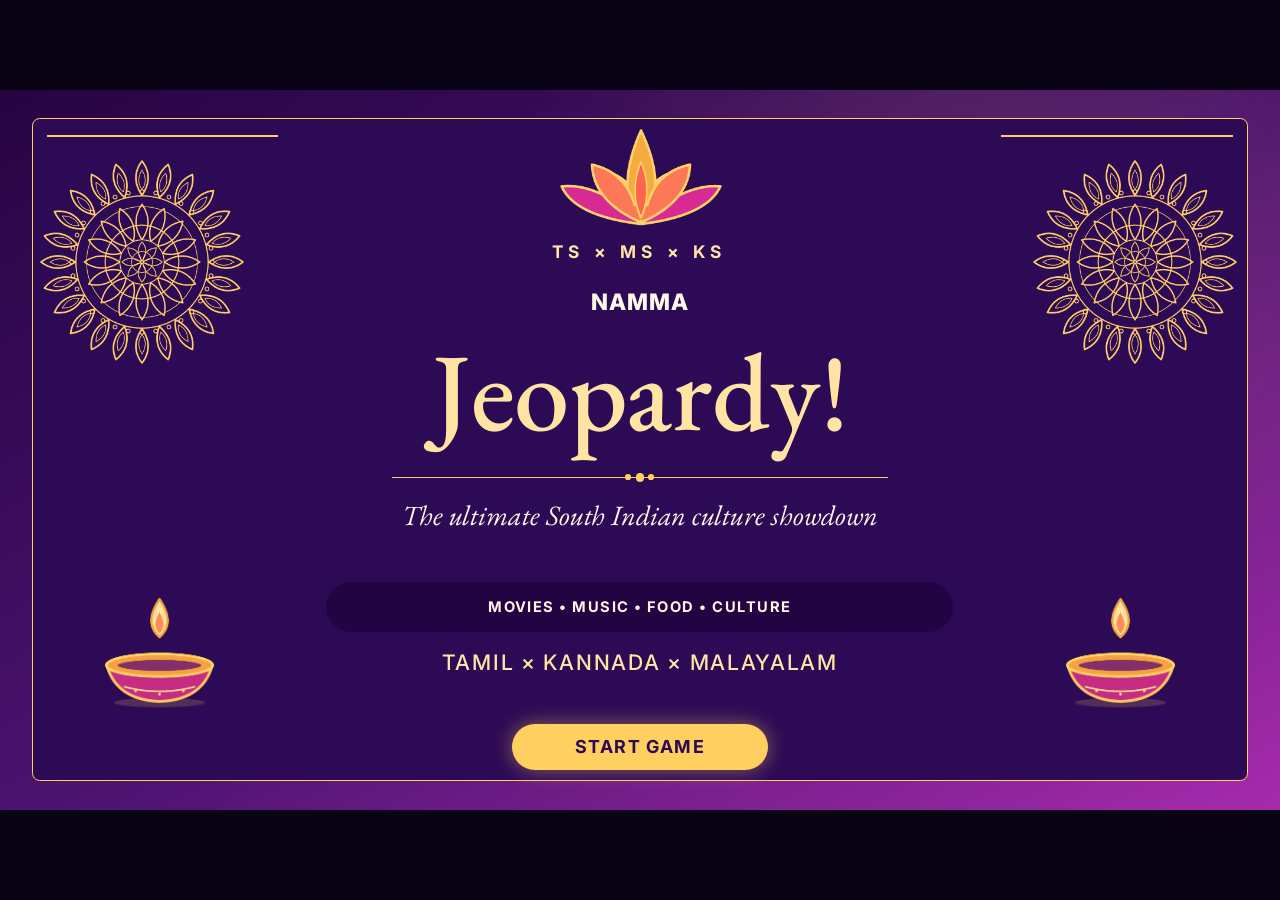
==== index.html @ d69ce2a7 "route changes" ====
<!doctype html>
<html lang="en">
<head>
<meta charset="UTF-8" />
<meta name="viewport" content="width=device-width, initial-scale=1.0" />
<title>Namma Jeopardy! — Deepavali Edition</title>
<style>
@import url('https://fonts.googleapis.com/css2?family=Inter:wght@400;700;800&family=EB+Garamond:ital,wght@0,500;1,500&display=swap');

:root { --u: min(1vw, 1.7778vh); }
* { box-sizing: border-box; }
html, body { height: 100%; margin: 0; overflow: hidden; background: #0a0215; }
body { display: flex; align-items: center; justify-content: center; font-family: 'Inter', system-ui, sans-serif; }

.slide {
  position: relative;
  width: calc(var(--u) * 100);
  height: calc(var(--u) * 56.25);
  overflow: hidden;
  background-image: url('jeopardy/assets/bg-title.png');
  background-size: cover;
  background-position: center;
}

.box { position: absolute; }
img.art { position: absolute; width: 100%; height: 100%; object-fit: contain; pointer-events: none; }

.frame {
  left: 2.475%; top: 3.867%; width: 95.025%; height: 92.133%;
  background: #2d0a55;
  border: calc(var(--u) * 0.1144) solid #ffd060;
  border-radius: calc(var(--u) * 0.6);
}

.line { position: absolute; background: #ffd060; height: calc(var(--u) * 0.1197); }
.dot { position: absolute; background: #ffd060; border-radius: 50%; }

.txt { position: absolute; text-align: center; line-height: 1.15; }
.garamond { font-family: 'EB Garamond', serif; line-height: 1.2; }

.eyebrow { font-weight: 700; letter-spacing: 0.3em; color: #ffe4a4; font-size: calc(var(--u) * 1.354); }
.namma { font-weight: 800; color: #fff7e8; font-size: calc(var(--u) * 1.771); letter-spacing: 0.04em; }
.script-title { font-weight: 500; color: #ffe4a4; font-size: calc(var(--u) * 8.646); }
.divider { height: calc(var(--u) * 0.1249); }
.tagline { font-style: italic; color: #fff7e8; font-size: calc(var(--u) * 2.1875); }
.pillbar { background: #230443; border-radius: calc(var(--u) * 2); }
.pillbar-text { font-weight: 700; letter-spacing: 0.1em; color: #fff7e8; font-size: calc(var(--u) * 1.146); display: flex; align-items: center; justify-content: center; }
.sub-languages { font-weight: 500; letter-spacing: 0.08em; color: #ffe4a4; font-size: calc(var(--u) * 1.667); }

.start-btn {
  display: flex; align-items: center; justify-content: center;
  background: #ffd060; color: #2d0a55; text-decoration: none;
  font-family: 'Inter', sans-serif; font-weight: 700; letter-spacing: 0.08em; text-transform: uppercase;
  border-radius: calc(var(--u) * 3);
  font-size: calc(var(--u) * 1.4);
  box-shadow: 0 0 calc(var(--u) * 1.5) rgba(255, 208, 96, 0.45);
  transition: filter 0.12s ease;
}
.start-btn:hover { filter: brightness(1.1); }
</style>
</head>
<body>
<div class="slide">
  <div class="box frame"></div>
  <div class="box line" style="left:3.675%;top:6.267%;width:18.075%;"></div>
  <div class="box line" style="left:78.225%;top:6.267%;width:18.075%;"></div>
  <img class="art box" src="jeopardy/assets/mandala.png" style="left:1.875%;top:7.467%;width:18.45%;height:32.8%;" />
  <img class="art box" src="jeopardy/assets/mandala.png" style="left:79.425%;top:7.467%;width:18.45%;height:32.8%;" />
  <img class="art box" src="jeopardy/assets/lotus.png" style="left:41.1%;top:1.733%;width:18%;height:18.56%;" />

  <div class="txt eyebrow box" style="left:28.2%;top:21.067%;width:43.5%;height:4.133%;">TS &times; MS &times; KS</div>
  <div class="txt namma box" style="left:15%;top:27.6%;width:69.975%;height:7.333%;">NAMMA</div>
  <div class="txt garamond script-title box" style="left:10.725%;top:32.667%;width:78.6%;height:18%;">Jeopardy!</div>

  <div class="box line divider" style="left:30.6%;top:53.733%;width:38.775%;"></div>
  <div class="box dot" style="left:49.657%;top:53.187%;width:0.675%;height:1.2%;"></div>
  <div class="box dot" style="left:48.862%;top:53.333%;width:0.45%;height:0.8%;"></div>
  <div class="box dot" style="left:50.663%;top:53.333%;width:0.45%;height:0.8%;"></div>

  <div class="txt garamond tagline box" style="left:15.75%;top:56.8%;width:68.475%;height:6.667%;">The ultimate South Indian culture showdown</div>

  <div class="box pillbar" style="left:25.5%;top:68.4%;width:48.975%;height:6.933%;"></div>
  <div class="txt pillbar-text box" style="left:26.625%;top:68.933%;width:46.725%;height:5.867%;">MOVIES &bull; MUSIC &bull; FOOD &bull; CULTURE</div>
  <div class="txt sub-languages box" style="left:30%;top:77.733%;width:39.975%;height:5.733%;">TAMIL &times; KANNADA &times; MALAYALAM</div>

  <img class="art box" src="jeopardy/assets/diya.png" style="left:6.225%;top:68.8%;width:12.525%;height:17.368%;" />
  <img class="art box" src="jeopardy/assets/diya.png" style="left:81.3%;top:68.8%;width:12.525%;height:17.368%;" />

  <a class="start-btn box" href="jeopardy/" style="left:40%;top:88%;width:20%;height:6.5%;">Start Game</a>
</div>
</body>
</html>
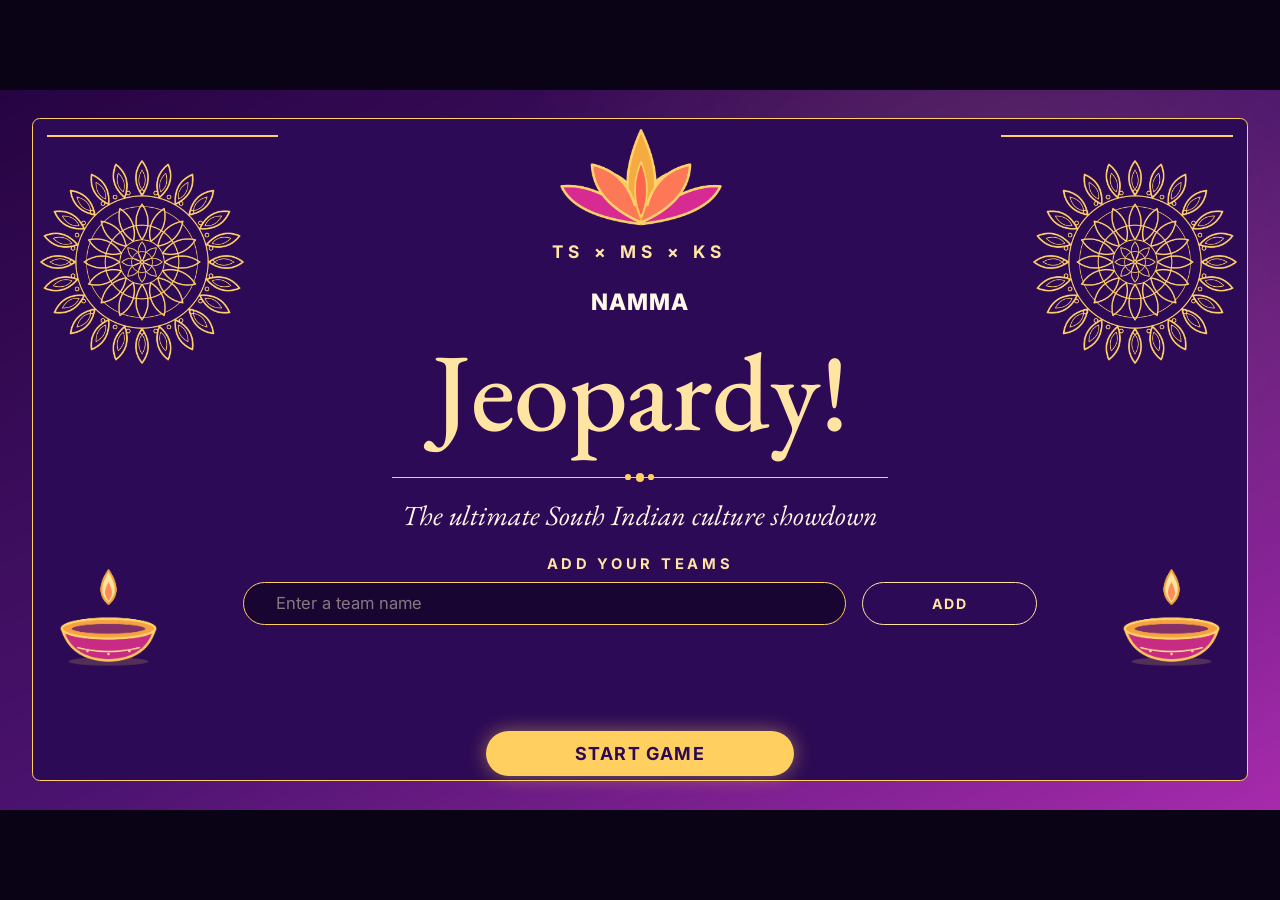
==== commit ad5c29e8: "teams update" ====
--- a/index.html
+++ b/index.html
@@ -49,7 +49,7 @@
 
 .start-btn {
   display: flex; align-items: center; justify-content: center;
-  background: #ffd060; color: #2d0a55; text-decoration: none;
+  background: #ffd060; color: #2d0a55; border: none; cursor: pointer;
   font-family: 'Inter', sans-serif; font-weight: 700; letter-spacing: 0.08em; text-transform: uppercase;
   border-radius: calc(var(--u) * 3);
   font-size: calc(var(--u) * 1.4);
@@ -57,6 +57,79 @@
   transition: filter 0.12s ease;
 }
 .start-btn:hover { filter: brightness(1.1); }
+
+.setup-label {
+  font-weight: 700; letter-spacing: 0.25em; text-transform: uppercase;
+  color: #ffe4a4; font-size: calc(var(--u) * 1.15);
+}
+
+.team-input {
+  background: rgba(10, 2, 21, 0.55);
+  border: calc(var(--u) * 0.08) solid #ffd060;
+  border-radius: calc(var(--u) * 2.5);
+  color: #fff7e8;
+  font-family: 'Inter', sans-serif;
+  font-size: calc(var(--u) * 1.3);
+  padding: 0 4%;
+  outline: none;
+}
+.team-input::placeholder { color: rgba(248, 233, 210, 0.5); }
+
+.add-btn {
+  background: transparent;
+  border: calc(var(--u) * 0.08) solid #ffe4a4;
+  color: #ffe4a4;
+  font-family: 'Inter', sans-serif;
+  font-weight: 700;
+  letter-spacing: 0.08em;
+  text-transform: uppercase;
+  font-size: calc(var(--u) * 1.1);
+  border-radius: calc(var(--u) * 2.5);
+  cursor: pointer;
+  transition: all 0.12s ease;
+}
+.add-btn:hover { background: #ffe4a4; color: #2d0a55; }
+
+.chips-wrap {
+  display: flex;
+  flex-wrap: wrap;
+  align-content: flex-start;
+  justify-content: center;
+  gap: calc(var(--u) * 0.8);
+  overflow-y: auto;
+}
+
+.team-chip {
+  display: inline-flex;
+  align-items: center;
+  gap: calc(var(--u) * 0.6);
+  background: rgba(135, 51, 186, 0.35);
+  border: calc(var(--u) * 0.06) solid #ffd060;
+  border-radius: calc(var(--u) * 2);
+  padding: calc(var(--u) * 0.4) calc(var(--u) * 1.1);
+  color: #f8e9d2;
+  font-weight: 700;
+  font-size: calc(var(--u) * 1.15);
+  height: fit-content;
+}
+.team-chip button {
+  background: transparent;
+  border: none;
+  color: #fc485a;
+  font-size: calc(var(--u) * 1.4);
+  line-height: 1;
+  cursor: pointer;
+  padding: 0;
+}
+.team-chip button:hover { color: #ff8b58; }
+
+.setup-hint {
+  color: #fc485a;
+  font-weight: 700;
+  font-size: calc(var(--u) * 1.05);
+  display: none;
+}
+.setup-hint.show { display: block; }
 </style>
 </head>
 <body>
@@ -79,14 +152,78 @@
 
   <div class="txt garamond tagline box" style="left:15.75%;top:56.8%;width:68.475%;height:6.667%;">The ultimate South Indian culture showdown</div>
 
-  <div class="box pillbar" style="left:25.5%;top:68.4%;width:48.975%;height:6.933%;"></div>
-  <div class="txt pillbar-text box" style="left:26.625%;top:68.933%;width:46.725%;height:5.867%;">MOVIES &bull; MUSIC &bull; FOOD &bull; CULTURE</div>
-  <div class="txt sub-languages box" style="left:30%;top:77.733%;width:39.975%;height:5.733%;">TAMIL &times; KANNADA &times; MALAYALAM</div>
-
-  <img class="art box" src="jeopardy/assets/diya.png" style="left:6.225%;top:68.8%;width:12.525%;height:17.368%;" />
-  <img class="art box" src="jeopardy/assets/diya.png" style="left:81.3%;top:68.8%;width:12.525%;height:17.368%;" />
-
-  <a class="start-btn box" href="jeopardy/" style="left:40%;top:88%;width:20%;height:6.5%;">Start Game</a>
+  <img class="art box" src="jeopardy/assets/diya.png" style="left:3%;top:65%;width:11%;height:15.3%;" />
+  <img class="art box" src="jeopardy/assets/diya.png" style="left:86%;top:65%;width:11%;height:15.3%;" />
+
+  <div class="txt setup-label box" style="left:20%;top:64.7%;width:60%;height:2.8%;">Add Your Teams</div>
+
+  <form id="teamForm" class="box" style="left:19%;top:68.3%;width:62%;height:6%;display:flex;gap:2%;" autocomplete="off">
+    <input id="teamInput" class="team-input" style="flex:1;height:100%;" type="text" maxlength="24" placeholder="Enter a team name" />
+    <button type="submit" class="add-btn" style="width:22%;height:100%;">Add</button>
+  </form>
+
+  <div id="chipsWrap" class="chips-wrap box" style="left:14%;top:75.2%;width:72%;height:10.5%;"></div>
+
+  <div id="setupHint" class="txt setup-hint box" style="left:20%;top:86.1%;width:60%;height:2.2%;">Add at least one team to start</div>
+
+  <button class="start-btn box" id="startBtn" style="left:38%;top:89%;width:24%;height:6.3%;">Start Game</button>
 </div>
+
+<script>
+  const CHIPS_KEY = "namma-jeopardy-teams";
+  let teams = [];
+
+  const chipsWrap = document.getElementById("chipsWrap");
+  const teamForm = document.getElementById("teamForm");
+  const teamInput = document.getElementById("teamInput");
+  const setupHint = document.getElementById("setupHint");
+
+  function renderChips() {
+    chipsWrap.innerHTML = "";
+    teams.forEach(team => {
+      const chip = document.createElement("div");
+      chip.className = "team-chip";
+      const name = document.createElement("span");
+      name.textContent = team.name;
+      const remove = document.createElement("button");
+      remove.type = "button";
+      remove.setAttribute("aria-label", "Remove " + team.name);
+      remove.textContent = "×";
+      remove.addEventListener("click", () => {
+        teams = teams.filter(t => t.id !== team.id);
+        renderChips();
+      });
+      chip.appendChild(name);
+      chip.appendChild(remove);
+      chipsWrap.appendChild(chip);
+    });
+  }
+
+  function addTeam(name) {
+    const trimmed = name.trim();
+    if (!trimmed) return;
+    teams.push({ id: "t" + Date.now() + Math.random().toString(36).slice(2, 7), name: trimmed });
+    renderChips();
+    setupHint.classList.remove("show");
+  }
+
+  teamForm.addEventListener("submit", (e) => {
+    e.preventDefault();
+    addTeam(teamInput.value);
+    teamInput.value = "";
+    teamInput.focus();
+  });
+
+  document.getElementById("startBtn").addEventListener("click", () => {
+    if (teams.length === 0) {
+      setupHint.classList.add("show");
+      teamInput.focus();
+      return;
+    }
+    localStorage.setItem(CHIPS_KEY, JSON.stringify(teams));
+    localStorage.removeItem("namma-jeopardy-state-v2");
+    window.location.href = "jeopardy/";
+  });
+</script>
 </body>
 </html>
